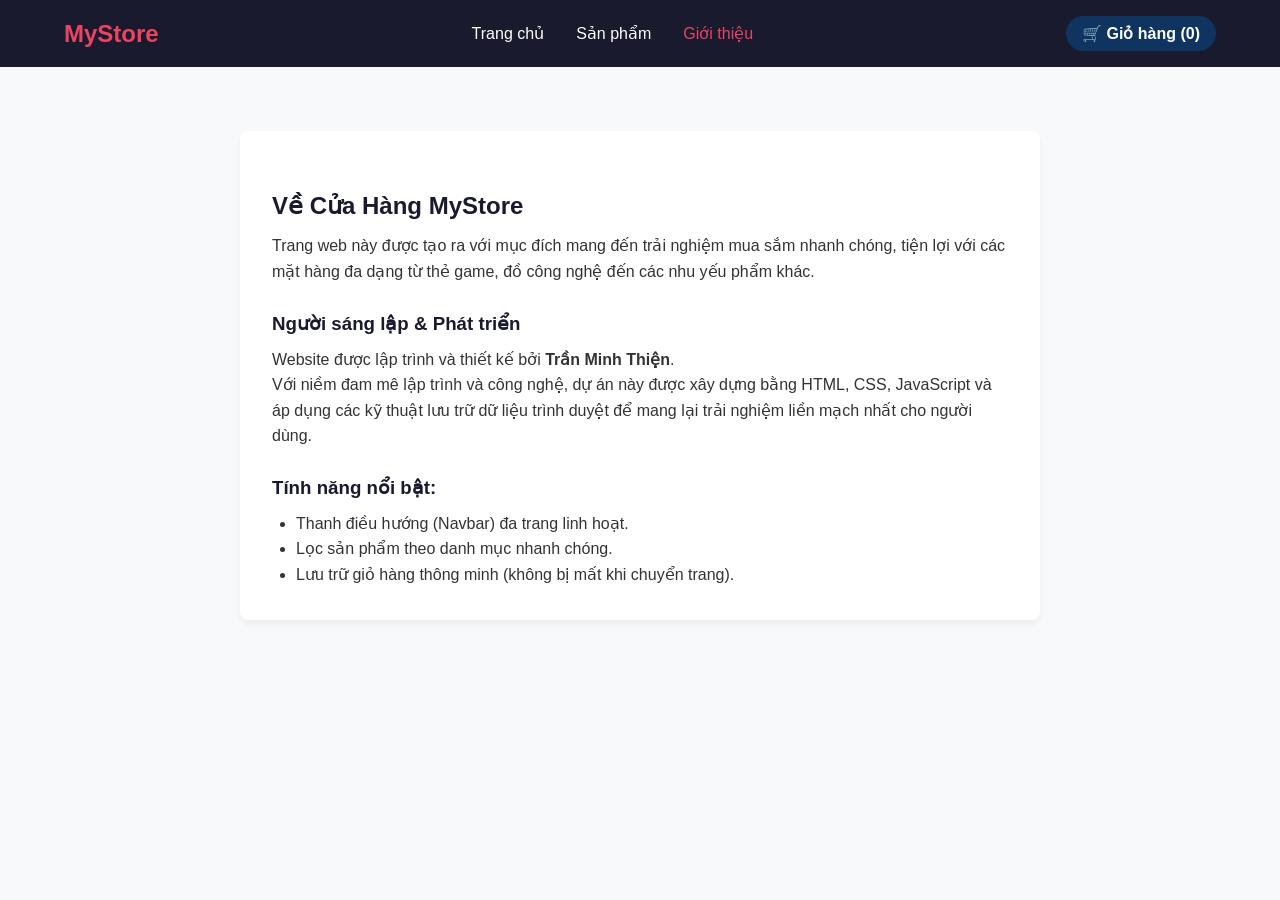
==== about.html @ 4c4992a6 "important" ====
<!DOCTYPE html>
<html lang="vi">
<head>
    <meta charset="UTF-8">
    <meta name="viewport" content="width=device-width, initial-scale=1.0">
    <title>Giới Thiệu | Cửa Hàng</title>
    <link rel="stylesheet" href="style.css">
</head>
<body>
    <nav class="navbar">
        <div class="logo"><a href="index.html">MyStore</a></div>
        <ul class="nav-links">
            <li><a href="index.html">Trang chủ</a></li>
            <li><a href="products.html">Sản phẩm</a></li>
            <li><a href="about.html" class="active">Giới thiệu</a></li>
        </ul>
        <div class="nav-cart">
            🛒 Giỏ hàng (<span id="cart-count">0</span>)
        </div>
    </nav>

    <main class="about-main">
        <section class="about-content">
            <h2>Về Cửa Hàng MyStore</h2>
            <p>Trang web này được tạo ra với mục đích mang đến trải nghiệm mua sắm nhanh chóng, tiện lợi với các mặt hàng đa dạng từ thẻ game, đồ công nghệ đến các nhu yếu phẩm khác.</p>
            
            <div class="creator-info">
                <h3>Người sáng lập & Phát triển</h3>
                <p>Website được lập trình và thiết kế bởi <strong>Trần Minh Thiện</strong>.</p>
                <p>Với niềm đam mê lập trình và công nghệ, dự án này được xây dựng bằng HTML, CSS, JavaScript và áp dụng các kỹ thuật lưu trữ dữ liệu trình duyệt để mang lại trải nghiệm liền mạch nhất cho người dùng.</p>
            </div>

            <div class="features-info">
                <h3>Tính năng nổi bật:</h3>
                <ul>
                    <li>Thanh điều hướng (Navbar) đa trang linh hoạt.</li>
                    <li>Lọc sản phẩm theo danh mục nhanh chóng.</li>
                    <li>Lưu trữ giỏ hàng thông minh (không bị mất khi chuyển trang).</li>
                </ul>
            </div>
        </section>
    </main>

    <script src="script.js"></script>
</body>
</html>
---- style.css ----
* {
    box-sizing: border-box;
    margin: 0;
    padding: 0;
}

body {
    font-family: Arial, sans-serif;
    background-color: #f4f4f9;
    color: #333;
}

header {
    background-color: #2c3e50;
    color: #fff;
    padding: 1rem 2rem;
    display: flex;
    justify-content: space-between;
    align-items: center;
}

main {
    padding: 2rem;
    display: flex;
    gap: 2rem;
    max-width: 1200px;
    margin: 0 auto;
}

/* Danh sách sản phẩm */
.products {
    flex: 2;
    display: grid;
    grid-template-columns: repeat(auto-fit, minmax(200px, 1fr));
    gap: 1.5rem;
}

.product-card {
    background: #fff;
    padding: 1.5rem;
    border-radius: 8px;
    box-shadow: 0 4px 6px rgba(0,0,0,0.1);
    text-align: center;
    transition: transform 0.2s;
}

.product-card:hover {
    transform: translateY(-5px);
}

.product-card img {
    max-width: 100%;
    height: auto;
    border-radius: 5px;
    margin-bottom: 1rem;
}

.product-card h3 {
    font-size: 1.1rem;
    margin-bottom: 0.5rem;
}

.product-card p {
    color: #e74c3c;
    font-weight: bold;
    margin-bottom: 1rem;
}

.product-card button {
    background-color: #27ae60;
    color: white;
    border: none;
    padding: 0.5rem 1rem;
    cursor: pointer;
    border-radius: 4px;
    width: 100%;
    font-weight: bold;
}

.product-card button:hover {
    background-color: #2ecc71;
}

/* Giỏ hàng */
.cart-section {
    flex: 1;
    background: #fff;
    padding: 1.5rem;
    border-radius: 8px;
    box-shadow: 0 4px 6px rgba(0,0,0,0.1);
    height: fit-content;
    position: sticky;
    top: 2rem;
}

.cart-section h2 {
    font-size: 1.2rem;
    margin-bottom: 1rem;
    border-bottom: 2px solid #f4f4f9;
    padding-bottom: 0.5rem;
}

#cart-items {
    list-style: none;
    max-height: 300px;
    overflow-y: auto;
    margin-bottom: 1rem;
}

#cart-items li {
    display: flex;
    justify-content: space-between;
    align-items: center;
    margin-bottom: 10px;
    font-size: 0.9rem;
}

.remove-btn {
    background-color: #e74c3c;
    color: white;
    border: none;
    padding: 3px 8px;
    border-radius: 3px;
    cursor: pointer;
    font-size: 0.8rem;
}

.empty-msg {
    color: #7f8c8d;
    font-style: italic;
}

.total {
    font-size: 1.2rem;
    font-weight: bold;
    margin: 1rem 0;
}

#checkout-btn {
    width: 100%;
    padding: 0.8rem;
    background-color: #2980b9;
    color: white;
    border: none;
    border-radius: 4px;
    cursor: pointer;
    font-weight: bold;
    font-size: 1rem;
}

#checkout-btn:hover {
    background-color: #3498db;
}
* { box-sizing: border-box; margin: 0; padding: 0; }
body { font-family: 'Segoe UI', Tahoma, Geneva, Verdana, sans-serif; background-color: #f8f9fa; color: #333; }
a { text-decoration: none; color: inherit; }

/* Navbar */
.navbar {
    display: flex;
    justify-content: space-between;
    align-items: center;
    background-color: #1a1a2e;
    color: white;
    padding: 1rem 5%;
    position: sticky;
    top: 0;
    z-index: 100;
}
.navbar .logo a { font-size: 1.5rem; font-weight: bold; color: #e94560; }
.nav-links { display: flex; list-style: none; gap: 2rem; }
.nav-links a { font-weight: 500; transition: color 0.3s; }
.nav-links a:hover, .nav-links a.active { color: #e94560; }
.nav-cart { font-weight: bold; background: #0f3460; padding: 0.5rem 1rem; border-radius: 20px; }

/* Trang chủ & Giới thiệu */
.home-main, .about-main { padding: 4rem 5%; text-align: center; }
.hero h1 { font-size: 2.5rem; margin-bottom: 1rem; }
.hero p { font-size: 1.2rem; margin-bottom: 2rem; color: #555; }
.btn-primary { background-color: #e94560; color: white; padding: 0.8rem 2rem; border-radius: 5px; font-weight: bold; display: inline-block; }
.btn-primary:hover { background-color: #d13d56; }
.about-content { max-width: 800px; margin: 0 auto; text-align: left; line-height: 1.6; background: white; padding: 2rem; border-radius: 8px; box-shadow: 0 4px 6px rgba(0,0,0,0.05); }
.about-content h2, .about-content h3 { color: #1a1a2e; margin-top: 1.5rem; margin-bottom: 0.5rem; }
.about-content ul { margin-left: 1.5rem; }

/* Bố cục trang Sản phẩm */
.products-layout { display: flex; gap: 2rem; padding: 2rem 5%; max-width: 1400px; margin: 0 auto; align-items: flex-start;}
.products-container { flex: 3; }

/* Bộ lọc */
.filter-bar { background: white; padding: 1rem; border-radius: 8px; margin-bottom: 1.5rem; box-shadow: 0 2px 4px rgba(0,0,0,0.05); }
.filter-bar select { padding: 0.5rem; font-size: 1rem; border-radius: 4px; border: 1px solid #ccc; outline: none; }

/* Lưới sản phẩm */
.products { display: grid; grid-template-columns: repeat(auto-fill, minmax(220px, 1fr)); gap: 1.5rem; }
.product-card { background: #fff; padding: 1.5rem; border-radius: 8px; box-shadow: 0 4px 6px rgba(0,0,0,0.05); text-align: center; transition: 0.3s; display: flex; flex-direction: column; }
.product-card:hover { transform: translateY(-5px); box-shadow: 0 8px 12px rgba(0,0,0,0.1); }
.product-card img { width: 100%; height: 180px; object-fit: cover; border-radius: 5px; margin-bottom: 1rem; }
.product-card h3 { font-size: 1.1rem; margin-bottom: 0.5rem; flex-grow: 1; }
.product-card p { color: #e94560; font-weight: bold; margin-bottom: 1rem; font-size: 1.2rem;}
.product-card button { background-color: #1a1a2e; color: white; border: none; padding: 0.8rem; cursor: pointer; border-radius: 4px; font-weight: bold; transition: 0.3s; }
.product-card button:hover { background-color: #0f3460; }

/* Giỏ hàng Sidebar */
.cart-section { flex: 1; background: #fff; padding: 1.5rem; border-radius: 8px; box-shadow: 0 4px 6px rgba(0,0,0,0.05); position: sticky; top: 80px; min-width: 300px; }
.cart-section h2 { font-size: 1.2rem; margin-bottom: 1rem; border-bottom: 2px solid #f4f4f9; padding-bottom: 0.5rem; }
#cart-items { list-style: none; max-height: 350px; overflow-y: auto; margin-bottom: 1rem; padding-right: 5px;}
#cart-items li { display: flex; justify-content: space-between; align-items: center; margin-bottom: 12px; font-size: 0.95rem; border-bottom: 1px dashed #eee; padding-bottom: 5px;}
.remove-btn { background-color: #e74c3c; color: white; border: none; padding: 4px 8px; border-radius: 3px; cursor: pointer; }
.total { font-size: 1.2rem; font-weight: bold; margin: 1rem 0; color: #1a1a2e;}
#checkout-btn { width: 100%; padding: 1rem; background-color: #e94560; color: white; border: none; border-radius: 4px; cursor: pointer; font-weight: bold; font-size: 1.1rem; transition: 0.3s;}
#checkout-btn:hover { background-color: #d13d56; }
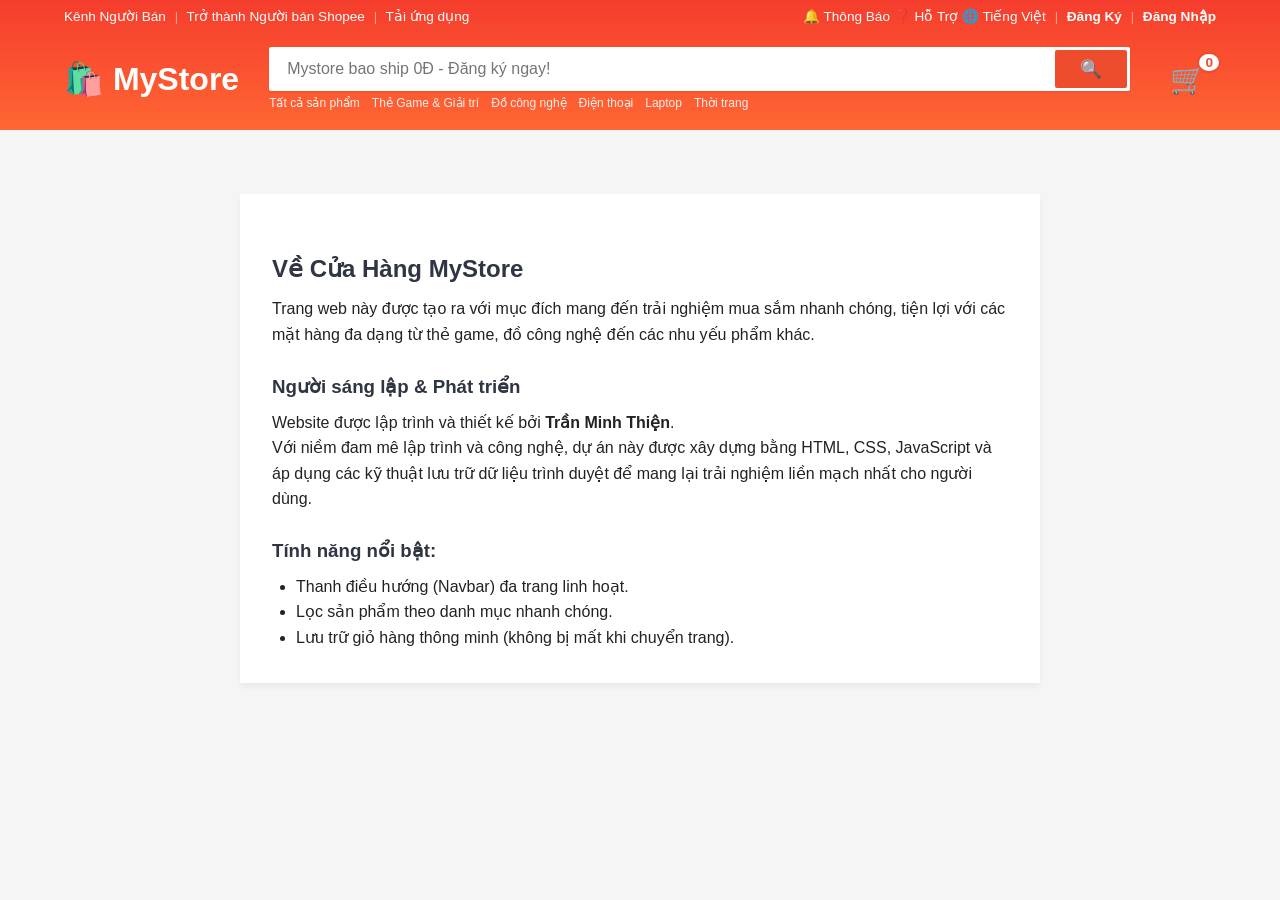
==== commit 80636735: "update 2" ====
--- a/about.html
+++ b/about.html
@@ -6,19 +6,75 @@
     <title>Giới Thiệu | Cửa Hàng</title>
     <link rel="stylesheet" href="style.css">
 </head>
+<!-- Khu vực Pop-up Giỏ hàng -->
+    <div class="cart-overlay" id="cart-overlay">
+        <div class="cart-popup">
+            <div class="cart-header">
+                <h2>Giỏ hàng của bạn</h2>
+                <button class="close-cart" id="close-cart">&times;</button>
+            </div>
+            <ul id="popup-cart-items">
+                <!-- JS sẽ in sản phẩm trong Pop-up ra đây -->
+            </ul>
+            <hr>
+            <div class="cart-footer">
+                <p class="total">Tổng: <span id="popup-cart-total">0</span> VNĐ</p>
+                <button id="popup-checkout-btn">Thanh toán</button>
+            </div>
+        </div>
+    </div>
 <body>
-    <nav class="navbar">
-        <div class="logo"><a href="index.html">MyStore</a></div>
-        <ul class="nav-links">
-            <li><a href="index.html">Trang chủ</a></li>
-            <li><a href="products.html">Sản phẩm</a></li>
-            <li><a href="about.html" class="active">Giới thiệu</a></li>
-        </ul>
-        <div class="nav-cart">
-            🛒 Giỏ hàng (<span id="cart-count">0</span>)
+    <!-- BẮT ĐẦU HEADER CHUẨN SHOPEE -->
+    <header class="shopee-header">
+        <!-- Tầng trên: Các liên kết phụ -->
+        <div class="header-top">
+            <div class="header-links-left">
+                <a href="#">Kênh Người Bán</a>
+                <span class="divider">|</span>
+                <a href="#">Trở thành Người bán Shopee</a>
+                <span class="divider">|</span>
+                <a href="#">Tải ứng dụng</a>
+            </div>
+            <div class="header-links-right">
+                <a href="#">🔔 Thông Báo</a>
+                <a href="#">❓ Hỗ Trợ</a>
+                <a href="#">🌐 Tiếng Việt</a>
+                <span class="divider">|</span>
+                <a href="#" style="font-weight: bold;">Đăng Ký</a>
+                <span class="divider">|</span>
+                <a href="#" style="font-weight: bold;">Đăng Nhập</a>
+            </div>
         </div>
-    </nav>
 
+        <!-- Tầng chính: Logo, Tìm kiếm, Giỏ hàng -->
+        <div class="header-main">
+            <div class="logo">
+                <a href="index.html">🛍️ MyStore</a>
+            </div>
+            
+            <div class="search-container">
+                <div class="shopee-search-box">
+                    <input type="text" id="search-input" placeholder="Mystore bao ship 0Đ - Đăng ký ngay!">
+                    <button id="search-btn">🔍</button>
+                </div>
+                <div class="search-tags">
+                    <a href="products.html?category=all">Tất cả sản phẩm</a>
+                    <a href="products.html?category=game">Thẻ Game & Giải trí</a>
+                    <a href="products.html?category=tech">Đồ công nghệ</a>
+                    <a href="products.html?category=phone">Điện thoại</a>
+                    <a href="products.html?category=laptop">Laptop</a>
+                    <a href="products.html?category=fashion">Thời trang</a>
+                </div>
+            </div>
+
+            <div class="cart-icon-wrapper" id="cart-icon-btn">
+                <div class="cart-icon">
+                    🛒
+                    <span class="cart-badge" id="cart-count">0</span>
+                </div>
+            </div>
+        </div>
+    </header>
     <main class="about-main">
         <section class="about-content">
             <h2>Về Cửa Hàng MyStore</h2>
@@ -42,5 +98,7 @@
     </main>
 
     <script src="script.js"></script>
+    <!-- Chỗ chứa thông báo Toast -->
+    <div id="toast-container"></div>
 </body>
 </html>
--- a/style.css
+++ b/style.css
@@ -1,3 +1,17 @@
+/* =========================================
+   1. BIẾN CƠ SỞ & RESET
+   ========================================= */
+:root {
+    --primary-color: #e94560;
+    --primary-hover: #d13d56;
+    --nav-bg: #1a1a2e;
+    --nav-cart-bg: #0f3460;
+    --bg-color: #f8f9fa;
+    --text-color: #333;
+    --danger-color: #e74c3c;
+    --border-radius: 8px;
+}
+
 * {
     box-sizing: border-box;
     margin: 0;
@@ -5,52 +19,121 @@
 }
 
 body {
-    font-family: Arial, sans-serif;
-    background-color: #f4f4f9;
-    color: #333;
-}
-
-header {
-    background-color: #2c3e50;
-    color: #fff;
-    padding: 1rem 2rem;
-    display: flex;
-    justify-content: space-between;
-    align-items: center;
-}
-
-main {
+    font-family: 'Segoe UI', Tahoma, Geneva, Verdana, sans-serif;
+    background-color: var(--bg-color);
+    color: var(--text-color);
+}
+
+a {
+    text-decoration: none;
+    color: inherit;
+}
+
+/* =========================================
+   2. TRANG CHỦ & GIỚI THIỆU
+   ========================================= */
+.home-main, .about-main {
+    padding: 4rem 5%;
+    text-align: center;
+}
+
+.hero h1 { font-size: 2.5rem; margin-bottom: 1rem; }
+.hero p { font-size: 1.2rem; margin-bottom: 2rem; color: #555; }
+
+.btn-primary {
+    background-color: var(--primary-color);
+    color: white;
+    padding: 0.8rem 2rem;
+    border-radius: 5px;
+    font-weight: bold;
+    display: inline-block;
+    transition: 0.3s;
+}
+
+.btn-primary:hover {
+    background-color: var(--primary-hover);
+}
+
+.about-content {
+    max-width: 800px;
+    margin: 0 auto;
+    text-align: left;
+    line-height: 1.6;
+    background: white;
     padding: 2rem;
+    border-radius: var(--border-radius);
+    box-shadow: 0 4px 6px rgba(0,0,0,0.05);
+}
+
+.about-content h2, .about-content h3 {
+    color: var(--nav-bg);
+    margin-top: 1.5rem;
+    margin-bottom: 0.5rem;
+}
+
+.about-content ul {
+    margin-left: 1.5rem;
+}
+
+/* =========================================
+   3. LAYOUT SẢN PHẨM & BỘ LỌC
+   ========================================= */
+.products-layout {
     display: flex;
     gap: 2rem;
-    max-width: 1200px;
+    padding: 2rem 5%;
+    max-width: 1400px;
     margin: 0 auto;
-}
-
-/* Danh sách sản phẩm */
+    align-items: flex-start;
+}
+
+.products-container { flex: 3; }
+
+.filter-bar {
+    background: white;
+    padding: 1rem;
+    border-radius: var(--border-radius);
+    margin-bottom: 1.5rem;
+    box-shadow: 0 2px 4px rgba(0,0,0,0.05);
+}
+
+.filter-bar select {
+    padding: 0.5rem;
+    font-size: 1rem;
+    border-radius: 4px;
+    border: 1px solid #ccc;
+    outline: none;
+}
+
+/* =========================================
+   4. CARD SẢN PHẨM
+   ========================================= */
 .products {
-    flex: 2;
     display: grid;
-    grid-template-columns: repeat(auto-fit, minmax(200px, 1fr));
+    grid-template-columns: repeat(auto-fill, minmax(220px, 1fr));
     gap: 1.5rem;
 }
 
 .product-card {
     background: #fff;
     padding: 1.5rem;
-    border-radius: 8px;
-    box-shadow: 0 4px 6px rgba(0,0,0,0.1);
+    border-radius: var(--border-radius);
+    box-shadow: 0 4px 6px rgba(0,0,0,0.05);
     text-align: center;
-    transition: transform 0.2s;
+    transition: 0.3s;
+    display: flex;
+    flex-direction: column;
 }
 
 .product-card:hover {
     transform: translateY(-5px);
+    box-shadow: 0 8px 12px rgba(0,0,0,0.1);
 }
 
 .product-card img {
-    max-width: 100%;
-    height: auto;
+    width: 100%;
+    height: 180px;
+    object-fit: cover;
     border-radius: 5px;
     margin-bottom: 1rem;
 }
@@ -58,39 +141,54 @@
 .product-card h3 {
     font-size: 1.1rem;
     margin-bottom: 0.5rem;
-}
-
-.product-card p {
-    color: #e74c3c;
-    font-weight: bold;
+    flex-grow: 1;
+}
+
+.product-price, .price-highlight {
+    color: var(--primary-color);
+    font-weight: bold;
+}
+
+.product-price {
     margin-bottom: 1rem;
+    font-size: 1.2rem;
 }
 
 .product-card button {
-    background-color: #27ae60;
+    background-color: var(--nav-bg);
     color: white;
     border: none;
-    padding: 0.5rem 1rem;
+    padding: 0.8rem;
     cursor: pointer;
     border-radius: 4px;
-    width: 100%;
-    font-weight: bold;
+    font-weight: bold;
+    transition: 0.3s;
 }
 
 .product-card button:hover {
-    background-color: #2ecc71;
-}
-
-/* Giỏ hàng */
+    background-color: var(--nav-cart-bg);
+}
+
+.no-products-msg {
+    grid-column: 1 / -1;
+    text-align: center;
+    color: #777;
+    font-size: 1.2rem;
+    padding: 2rem;
+}
+
+/* =========================================
+   5. GIỎ HÀNG (SIDEBAR & POP-UP)
+   ========================================= */
 .cart-section {
     flex: 1;
     background: #fff;
     padding: 1.5rem;
-    border-radius: 8px;
-    box-shadow: 0 4px 6px rgba(0,0,0,0.1);
-    height: fit-content;
+    border-radius: var(--border-radius);
+    box-shadow: 0 4px 6px rgba(0,0,0,0.05);
     position: sticky;
-    top: 2rem;
+    top: 80px;
+    min-width: 300px;
 }
 
 .cart-section h2 {
@@ -102,27 +200,31 @@
 
 #cart-items {
     list-style: none;
-    max-height: 300px;
+    max-height: 350px;
     overflow-y: auto;
     margin-bottom: 1rem;
+    padding-right: 5px;
 }
 
 #cart-items li {
     display: flex;
     justify-content: space-between;
     align-items: center;
-    margin-bottom: 10px;
-    font-size: 0.9rem;
+    margin-bottom: 12px;
+    font-size: 0.95rem;
+    border-bottom: 1px dashed #eee;
+    padding-bottom: 5px;
 }
 
 .remove-btn {
-    background-color: #e74c3c;
+    background-color: var(--danger-color);
     color: white;
     border: none;
-    padding: 3px 8px;
+    padding: 4px 8px;
     border-radius: 3px;
     cursor: pointer;
     font-size: 0.8rem;
+    margin-left: 10px;
 }
 
 .empty-msg {
@@ -134,79 +236,453 @@
     font-size: 1.2rem;
     font-weight: bold;
     margin: 1rem 0;
-}
-
-#checkout-btn {
+    color: var(--nav-bg);
+}
+
+#checkout-btn, #popup-checkout-btn {
     width: 100%;
-    padding: 0.8rem;
-    background-color: #2980b9;
+    padding: 1rem;
+    background-color: var(--primary-color);
     color: white;
     border: none;
     border-radius: 4px;
     cursor: pointer;
     font-weight: bold;
-    font-size: 1rem;
-}
-
-#checkout-btn:hover {
-    background-color: #3498db;
-}
-* { box-sizing: border-box; margin: 0; padding: 0; }
-body { font-family: 'Segoe UI', Tahoma, Geneva, Verdana, sans-serif; background-color: #f8f9fa; color: #333; }
-a { text-decoration: none; color: inherit; }
-
-/* Navbar */
-.navbar {
+    font-size: 1.1rem;
+    transition: 0.3s;
+}
+
+#checkout-btn:hover, #popup-checkout-btn:hover {
+    background-color: var(--primary-hover);
+}
+
+/* POP-UP OVERLAY */
+.cart-overlay {
+    position: fixed;
+    top: 0;
+    left: 0;
+    width: 100%;
+    height: 100%;
+    background: rgba(0, 0, 0, 0.5);
+    display: flex;
+    justify-content: flex-end;
+    visibility: hidden;
+    opacity: 0;
+    transition: opacity 0.3s, visibility 0.3s;
+    z-index: 1000;
+}
+
+.cart-overlay.active {
+    visibility: visible;
+    opacity: 1;
+}
+
+.cart-popup {
+    width: 380px;
+    max-width: 100%;
+    height: 100%;
+    background: white;
+    padding: 1.5rem;
+    display: flex;
+    flex-direction: column;
+    transform: translateX(100%);
+    transition: transform 0.3s ease-in-out;
+    box-shadow: -5px 0 15px rgba(0,0,0,0.1);
+}
+
+.cart-overlay.active .cart-popup {
+    transform: translateX(0);
+}
+
+.cart-header {
     display: flex;
     justify-content: space-between;
     align-items: center;
-    background-color: #1a1a2e;
-    color: white;
-    padding: 1rem 5%;
+    border-bottom: 2px solid #f4f4f9;
+    padding-bottom: 1rem;
+    margin-bottom: 1rem;
+}
+
+.close-cart {
+    background: none;
+    border: none;
+    font-size: 2rem;
+    color: var(--danger-color);
+    cursor: pointer;
+    line-height: 1;
+}
+
+#popup-cart-items {
+    list-style: none;
+    flex-grow: 1;
+    overflow-y: auto;
+    padding-right: 5px;
+}
+
+#popup-cart-items li {
+    display: flex;
+    justify-content: space-between;
+    align-items: center;
+    margin-bottom: 15px;
+    padding-bottom: 10px;
+    border-bottom: 1px dashed #eee;
+    font-size: 0.95rem;
+}
+
+.cart-footer {
+    margin-top: auto;
+    padding-top: 1rem;
+}
+@media (max-width: 800px) {
+    .products-layout {
+        flex-direction: column; /* Chuyển thành cột dọc trên điện thoại */
+    }
+    
+    .products-container, .cart-section {
+        width: 100%; /* Cả hai chiếm 100% chiều rộng */
+    }
+    
+    .cart-section {
+        position: static; /* Tắt sticky trên mobile để cuộn trang tự nhiên */
+    }
+}
+/* =========================================
+   6. CẬP NHẬT BIẾN CƠ SỞ (Màu sắc nhã nhặn hơn)
+   ========================================= */
+:root {
+    --primary-color: #ff4757; /* Đỏ hồng hiện đại hơn */
+    --primary-hover: #ff6b81;
+    --nav-bg: #2f3542;       /* Xám đen thay vì xanh dương đậm */
+    --nav-cart-bg: #57606f;
+    --bg-color: #f1f2f6;     /* Xám sáng, dịu mắt */
+    --text-color: #2f3542;
+    --danger-color: #ff4757;
+    --border-radius: 12px;   /* Bo góc tròn hơn (xu hướng hiện đại) */
+    --card-shadow: 0 10px 20px rgba(0,0,0,0.05); /* Bóng đổ mềm */
+    --card-shadow-hover: 0 15px 30px rgba(0,0,0,0.1);
+}
+
+/* =========================================
+   7. CẢI THIỆN CARD SẢN PHẨM (UI sang hơn)
+   ========================================= */
+.product-card {
+    background: #fff;
+    padding: 1.5rem;
+    border-radius: var(--border-radius);
+    box-shadow: var(--card-shadow);
+    text-align: center;
+    transition: all 0.3s cubic-bezier(0.25, 0.8, 0.25, 1); /* Hiệu ứng mượt hơn */
+    display: flex;
+    flex-direction: column;
+    border: 1px solid transparent; /* Chuẩn bị cho hover */
+}
+
+.product-card:hover {
+    transform: translateY(-8px);
+    box-shadow: var(--card-shadow-hover);
+    border: 1px solid #f1f2f6;
+}
+
+.product-card img {
+    width: 100%;
+    height: 200px; /* Cố định chiều cao, giúp các ảnh đều nhau */
+    object-fit: contain; /* Không bị cắt xén ảnh, viền trắng tự nhiên */
+    margin-bottom: 1.5rem;
+    background-color: #fff; /* Nền trắng cho ảnh */
+    padding: 10px;
+    border-radius: 8px;
+}
+
+.product-card button {
+    background-color: transparent;
+    color: var(--primary-color);
+    border: 2px solid var(--primary-color);
+    padding: 0.8rem;
+    cursor: pointer;
+    border-radius: 8px; /* Nút bo góc vừa phải */
+    font-weight: 600;
+    transition: all 0.3s ease;
+    margin-top: auto; /* Đẩy nút xuống dưới cùng */
+}
+
+.product-card button:hover {
+    background-color: var(--primary-color);
+    color: white;
+}
+
+/* =========================================
+   8.TOAST NOTIFICATION (Hiệu ứng thêm vào giỏ)
+   ========================================= */
+#toast-container {
+    position: fixed;
+    bottom: 20px;
+    right: 20px;
+    z-index: 9999;
+    display: flex;
+    flex-direction: column;
+    gap: 10px;
+}
+
+.toast-msg {
+    background: white;
+    color: var(--text-color);
+    padding: 15px 25px;
+    border-radius: 8px;
+    box-shadow: 0 5px 15px rgba(0,0,0,0.2);
+    border-left: 4px solid #2ed573; /* Viền xanh báo thành công */
+    transform: translateX(100%); /* Trượt từ phải vào */
+    opacity: 0;
+    animation: slideIn 0.4s forwards, slideOut 0.4s forwards 2.5s;
+    font-weight: 500;
+    display: flex;
+    align-items: center;
+    gap: 10px;
+}
+
+@keyframes slideIn {
+    to { transform: translateX(0); opacity: 1; }
+}
+
+@keyframes slideOut {
+    to { transform: translateX(120%); opacity: 0; }
+}
+/* CSS Cho thanh tìm kiếm mới */
+.search-filter-section {
+    max-width: 1400px;
+    margin: 2rem auto 0;
+    padding: 0 5%;
+    display: flex;
+    justify-content: space-between;
+    align-items: center;
+    flex-wrap: wrap;
+    gap: 1rem;
+}
+
+.search-box {
+    display: flex;
+    flex: 1;
+    min-width: 300px;
+}
+
+.search-box input {
+    flex: 1;
+    padding: 12px 20px;
+    border: 1px solid #dcdde1;
+    border-radius: 25px 0 0 25px; /* Bo tròn mạnh ở mép ngoài */
+    outline: none;
+    font-size: 1rem;
+    transition: 0.3s;
+}
+
+.search-box input:focus { border-color: var(--primary-color); }
+
+.search-box button {
+    padding: 12px 25px;
+    background: var(--primary-color);
+    color: white;
+    border: none;
+    border-radius: 0 25px 25px 0;
+    cursor: pointer;
+    font-weight: bold;
+    transition: 0.3s;
+}
+
+.search-box button:hover { background: var(--primary-hover); }
+
+/* Điều chỉnh select lọc */
+.category-box select {
+    padding: 12px;
+    border: 1px solid #dcdde1;
+    border-radius: 8px;
+    background: white;
+    font-size: 1rem;
+    cursor: pointer;
+}
+
+/* 1. CẬP NHẬT BIẾN MÀU THEO SHOPEE */
+:root {
+    --shopee-orange: #ee4d2d;
+    --shopee-orange-hover: #f05d40;
+    --shopee-gradient: linear-gradient(-180deg,#f53d2d,#f63);
+    --bg-color: #f5f5f5;
+    --text-color: #222;
+    --border-color: rgba(0,0,0,.09);
+    --border-radius: 2px;
+}
+
+body {
+    background-color: var(--bg-color);
+    font-family: 'Helvetica Neue', Helvetica, Arial, sans-serif;
+}
+
+/* 2. STYLE CHO HEADER SHOPEE */
+.shopee-header {
+    background: var(--shopee-gradient);
+    color: white;
+    padding: 0 5%;
     position: sticky;
     top: 0;
-    z-index: 100;
-}
-.navbar .logo a { font-size: 1.5rem; font-weight: bold; color: #e94560; }
-.nav-links { display: flex; list-style: none; gap: 2rem; }
-.nav-links a { font-weight: 500; transition: color 0.3s; }
-.nav-links a:hover, .nav-links a.active { color: #e94560; }
-.nav-cart { font-weight: bold; background: #0f3460; padding: 0.5rem 1rem; border-radius: 20px; }
-
-/* Trang chủ & Giới thiệu */
-.home-main, .about-main { padding: 4rem 5%; text-align: center; }
-.hero h1 { font-size: 2.5rem; margin-bottom: 1rem; }
-.hero p { font-size: 1.2rem; margin-bottom: 2rem; color: #555; }
-.btn-primary { background-color: #e94560; color: white; padding: 0.8rem 2rem; border-radius: 5px; font-weight: bold; display: inline-block; }
-.btn-primary:hover { background-color: #d13d56; }
-.about-content { max-width: 800px; margin: 0 auto; text-align: left; line-height: 1.6; background: white; padding: 2rem; border-radius: 8px; box-shadow: 0 4px 6px rgba(0,0,0,0.05); }
-.about-content h2, .about-content h3 { color: #1a1a2e; margin-top: 1.5rem; margin-bottom: 0.5rem; }
-.about-content ul { margin-left: 1.5rem; }
-
-/* Bố cục trang Sản phẩm */
-.products-layout { display: flex; gap: 2rem; padding: 2rem 5%; max-width: 1400px; margin: 0 auto; align-items: flex-start;}
-.products-container { flex: 3; }
-
-/* Bộ lọc */
-.filter-bar { background: white; padding: 1rem; border-radius: 8px; margin-bottom: 1.5rem; box-shadow: 0 2px 4px rgba(0,0,0,0.05); }
-.filter-bar select { padding: 0.5rem; font-size: 1rem; border-radius: 4px; border: 1px solid #ccc; outline: none; }
-
-/* Lưới sản phẩm */
-.products { display: grid; grid-template-columns: repeat(auto-fill, minmax(220px, 1fr)); gap: 1.5rem; }
-.product-card { background: #fff; padding: 1.5rem; border-radius: 8px; box-shadow: 0 4px 6px rgba(0,0,0,0.05); text-align: center; transition: 0.3s; display: flex; flex-direction: column; }
-.product-card:hover { transform: translateY(-5px); box-shadow: 0 8px 12px rgba(0,0,0,0.1); }
-.product-card img { width: 100%; height: 180px; object-fit: cover; border-radius: 5px; margin-bottom: 1rem; }
-.product-card h3 { font-size: 1.1rem; margin-bottom: 0.5rem; flex-grow: 1; }
-.product-card p { color: #e94560; font-weight: bold; margin-bottom: 1rem; font-size: 1.2rem;}
-.product-card button { background-color: #1a1a2e; color: white; border: none; padding: 0.8rem; cursor: pointer; border-radius: 4px; font-weight: bold; transition: 0.3s; }
-.product-card button:hover { background-color: #0f3460; }
-
-/* Giỏ hàng Sidebar */
-.cart-section { flex: 1; background: #fff; padding: 1.5rem; border-radius: 8px; box-shadow: 0 4px 6px rgba(0,0,0,0.05); position: sticky; top: 80px; min-width: 300px; }
-.cart-section h2 { font-size: 1.2rem; margin-bottom: 1rem; border-bottom: 2px solid #f4f4f9; padding-bottom: 0.5rem; }
-#cart-items { list-style: none; max-height: 350px; overflow-y: auto; margin-bottom: 1rem; padding-right: 5px;}
-#cart-items li { display: flex; justify-content: space-between; align-items: center; margin-bottom: 12px; font-size: 0.95rem; border-bottom: 1px dashed #eee; padding-bottom: 5px;}
-.remove-btn { background-color: #e74c3c; color: white; border: none; padding: 4px 8px; border-radius: 3px; cursor: pointer; }
-.total { font-size: 1.2rem; font-weight: bold; margin: 1rem 0; color: #1a1a2e;}
-#checkout-btn { width: 100%; padding: 1rem; background-color: #e94560; color: white; border: none; border-radius: 4px; cursor: pointer; font-weight: bold; font-size: 1.1rem; transition: 0.3s;}
-#checkout-btn:hover { background-color: #d13d56; }+    z-index: 1000;
+}
+
+.header-top {
+    display: flex;
+    justify-content: space-between;
+    font-size: 0.85rem;
+    padding: 8px 0;
+}
+
+.header-top a {
+    color: white;
+    transition: opacity 0.2s;
+}
+
+.header-top a:hover { opacity: 0.7; }
+.divider { margin: 0 5px; opacity: 0.5; font-size: 0.8rem; }
+
+.header-main {
+    display: flex;
+    align-items: center;
+    padding: 15px 0 20px;
+    gap: 30px;
+}
+
+.logo a {
+    font-size: 2rem;
+    font-weight: bold;
+    color: white;
+}
+
+/* 3. THANH TÌM KIẾM CHUẨN SHOPEE */
+.search-container {
+    flex: 1;
+    display: flex;
+    flex-direction: column;
+}
+
+.shopee-search-box {
+    display: flex;
+    background: white;
+    border-radius: var(--border-radius);
+    padding: 3px;
+    box-shadow: 0 1px 2px rgba(0,0,0,0.1);
+}
+
+.shopee-search-box input {
+    flex: 1;
+    border: none;
+    padding: 10px 15px;
+    font-size: 1rem;
+    outline: none;
+}
+
+.shopee-search-box button {
+    background: var(--shopee-orange);
+    color: white;
+    border: none;
+    padding: 0 25px;
+    border-radius: var(--border-radius);
+    cursor: pointer;
+    font-size: 1.1rem;
+    transition: 0.2s;
+}
+
+.shopee-search-box button:hover { background: var(--shopee-orange-hover); }
+
+.search-tags {
+    margin-top: 5px;
+    font-size: 0.75rem;
+    display: flex;
+    gap: 12px;
+}
+
+.search-tags a {
+    color: rgba(255, 255, 255, 0.9);
+}
+
+/* 4. ICON GIỎ HÀNG SHOPEE */
+.cart-icon-wrapper {
+    cursor: pointer;
+    padding: 10px;
+    position: relative;
+    font-size: 1.8rem;
+}
+
+.cart-badge {
+    position: absolute;
+    top: 0;
+    right: -5px;
+    background: white;
+    color: var(--shopee-orange);
+    border: 2px solid var(--shopee-orange);
+    border-radius: 50%;
+    padding: 1px 6px;
+    font-size: 0.85rem;
+    font-weight: bold;
+}
+
+/* 5. ÉP PRODUCT CARD GIỐNG SHOPEE */
+.products {
+    grid-template-columns: repeat(auto-fill, minmax(190px, 1fr));
+    gap: 10px;
+}
+
+.product-card {
+    background: #fff;
+    padding: 0;
+    border-radius: var(--border-radius);
+    box-shadow: 0 1px 2px rgba(0,0,0,.1);
+    text-align: left;
+    border: 1px solid transparent;
+    position: relative;
+}
+
+.product-card:hover {
+    transform: translateY(-2px);
+    box-shadow: 0 5px 15px rgba(0,0,0,.15);
+    border-color: var(--shopee-orange);
+}
+
+.product-card img {
+    width: 100%;
+    height: 190px;
+    border-bottom: 1px solid var(--border-color);
+    border-radius: var(--border-radius) var(--border-radius) 0 0;
+    margin-bottom: 0;
+}
+
+.product-info-wrapper {
+    padding: 10px;
+    display: flex;
+    flex-direction: column;
+    height: 120px;
+}
+
+.product-card h3 {
+    font-size: 0.85rem;
+    font-weight: normal;
+    color: rgba(0,0,0,.87);
+    margin-bottom: auto;
+    line-height: 1.2rem;
+    display: -webkit-box;
+    -webkit-line-clamp: 2;
+    line-clamp: 2;
+    -webkit-box-orient: vertical;
+    overflow: hidden;
+}
+
+.product-price {
+    font-size: 1.1rem !important;
+    color: var(--shopee-orange) !important;
+    margin-bottom: 5px !important;
+}
+
+.product-card button {
+    background-color: var(--shopee-orange);
+    border-radius: var(--border-radius);
+    font-weight: normal;
+    font-size: 0.85rem;
+    padding: 8px;
+}
+
+.product-card button:hover { background-color: var(--shopee-orange-hover); }
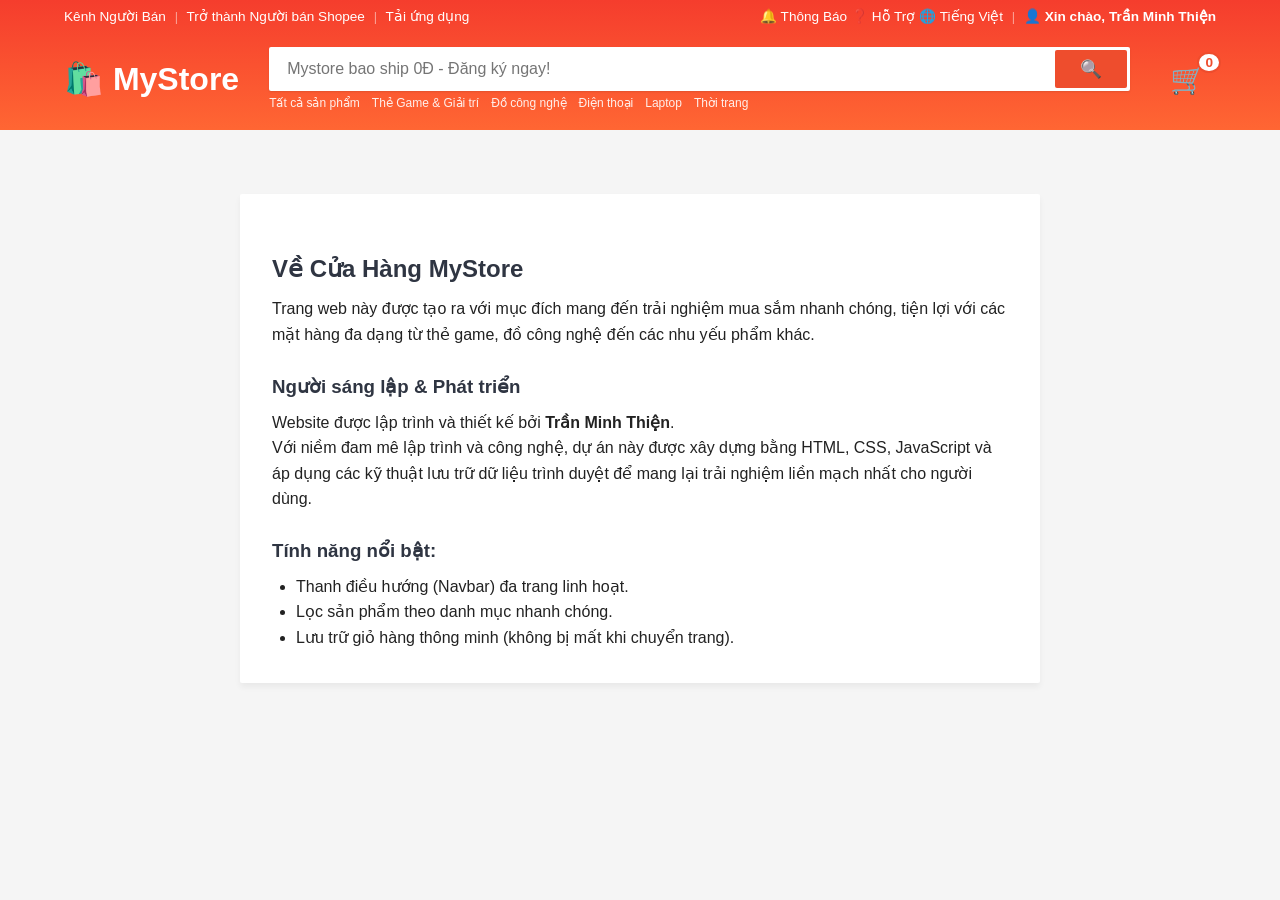
==== commit b789fc8b: "update 3" ====
--- a/about.html
+++ b/about.html
@@ -29,7 +29,7 @@
         <!-- Tầng trên: Các liên kết phụ -->
         <div class="header-top">
             <div class="header-links-left">
-                <a href="#">Kênh Người Bán</a>
+                <a href="seller.html">Kênh Người Bán</a>
                 <span class="divider">|</span>
                 <a href="#">Trở thành Người bán Shopee</a>
                 <span class="divider">|</span>
@@ -40,9 +40,7 @@
                 <a href="#">❓ Hỗ Trợ</a>
                 <a href="#">🌐 Tiếng Việt</a>
                 <span class="divider">|</span>
-                <a href="#" style="font-weight: bold;">Đăng Ký</a>
-                <span class="divider">|</span>
-                <a href="#" style="font-weight: bold;">Đăng Nhập</a>
+                <a href="#" style="font-weight: bold;">👤 Xin chào, Trần Minh Thiện</a>
             </div>
         </div>
 
--- a/style.css
+++ b/style.css
@@ -685,4 +685,180 @@
     padding: 8px;
 }
 
-.product-card button:hover { background-color: var(--shopee-orange-hover); }+.product-card button:hover { background-color: var(--shopee-orange-hover); }
+/* =========================================
+   7. TRANG KÊNH NGƯỜI BÁN (SELLER CENTER)
+   ========================================= */
+.seller-page {
+    background-color: #f6f6f6; /* Nền xám nhạt đặc trưng của Seller Center */
+}
+
+.seller-header {
+    box-shadow: 0 1px 4px rgba(0,0,0,0.1);
+}
+
+.seller-container {
+    display: flex;
+    max-width: 1400px;
+    margin: 20px auto;
+    padding: 0 2%;
+    gap: 20px;
+    min-height: 80vh;
+}
+
+/* Sidebar Menu */
+.seller-sidebar {
+    width: 250px;
+    background: white;
+    border-radius: var(--border-radius);
+    box-shadow: 0 1px 2px rgba(0,0,0,0.05);
+    padding: 20px 0;
+    height: fit-content;
+}
+
+.seller-menu {
+    list-style: none;
+}
+
+.seller-menu li a {
+    display: block;
+    padding: 12px 20px;
+    color: #333;
+    font-size: 0.95rem;
+    transition: 0.2s;
+}
+
+.seller-menu li a:hover {
+    background-color: #fafafa;
+    color: var(--shopee-orange);
+}
+
+.seller-menu li.active a {
+    color: var(--shopee-orange);
+    font-weight: bold;
+    border-left: 4px solid var(--shopee-orange);
+    background-color: #fffaf9;
+}
+
+/* Main Content */
+.seller-content {
+    flex: 1;
+    display: flex;
+    flex-direction: column;
+    gap: 20px;
+    overflow: hidden;
+}
+
+/* Thống kê */
+.stats-grid {
+    display: grid;
+    grid-template-columns: repeat(auto-fit, minmax(200px, 1fr));
+    gap: 15px;
+}
+
+.stat-card {
+    background: white;
+    padding: 20px;
+    border-radius: var(--border-radius);
+    box-shadow: 0 1px 2px rgba(0,0,0,0.05);
+    text-align: center;
+}
+
+.stat-card h3 {
+    font-size: 1.8rem;
+    color: #2c3e50;
+    margin-bottom: 5px;
+}
+
+.stat-card p {
+    color: #7f8c8d;
+    font-size: 0.9rem;
+}
+
+/* Quản lý sản phẩm (Bảng) */
+.product-management {
+    background: white;
+    padding: 20px;
+    border-radius: var(--border-radius);
+    box-shadow: 0 1px 2px rgba(0,0,0,0.05);
+}
+
+.pm-header {
+    display: flex;
+    justify-content: space-between;
+    align-items: center;
+    margin-bottom: 20px;
+}
+
+.pm-header h2 {
+    font-size: 1.2rem;
+    color: #333;
+}
+
+.btn-add-product {
+    background: var(--shopee-orange);
+    color: white;
+    border: none;
+    padding: 10px 20px;
+    border-radius: var(--border-radius);
+    cursor: pointer;
+    font-weight: bold;
+    transition: 0.2s;
+}
+
+.btn-add-product:hover {
+    background: var(--shopee-orange-hover);
+}
+
+.table-responsive {
+    overflow-x: auto;
+}
+
+.seller-table {
+    width: 100%;
+    border-collapse: collapse;
+    text-align: left;
+}
+
+.seller-table th, .seller-table td {
+    padding: 15px;
+    border-bottom: 1px solid #eee;
+    font-size: 0.95rem;
+}
+
+.seller-table th {
+    background-color: #fafafa;
+    color: #888;
+    font-weight: 500;
+}
+
+.seller-product-item {
+    display: flex;
+    align-items: center;
+    gap: 15px;
+}
+
+.seller-product-item img {
+    width: 50px;
+    height: 50px;
+    object-fit: contain;
+    border: 1px solid #eee;
+    border-radius: 4px;
+}
+
+.btn-edit {
+    color: #27ae60;
+    background: transparent;
+    border: none;
+    cursor: pointer;
+    font-weight: bold;
+    margin-right: 10px;
+}
+
+.btn-delete {
+    color: #e74c3c;
+    background: transparent;
+    border: none;
+    cursor: pointer;
+    font-weight: bold;
+}
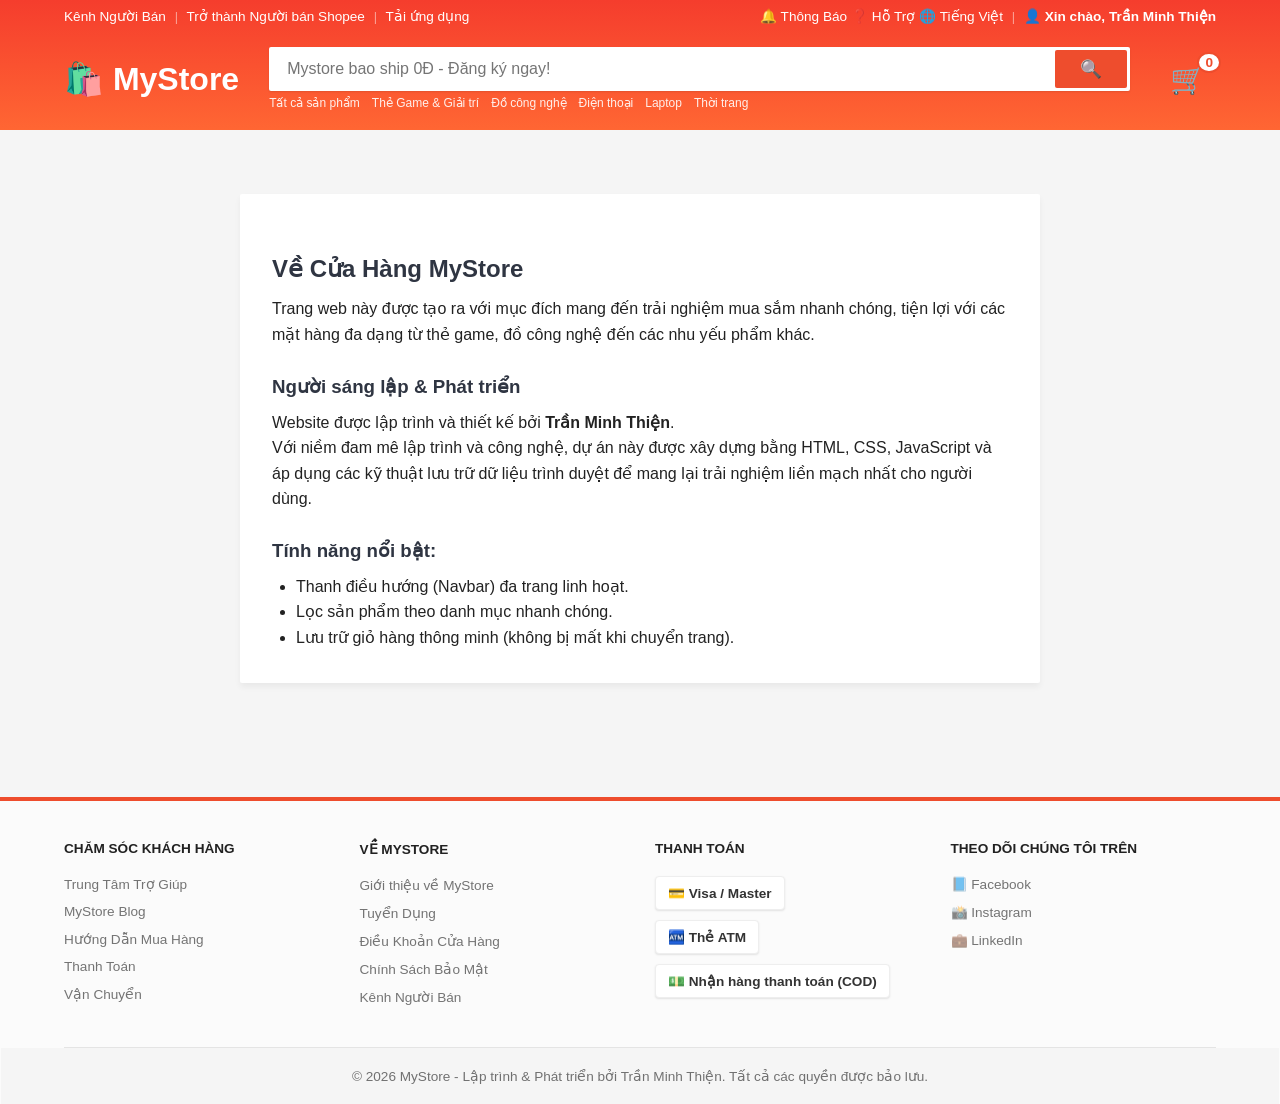
==== commit 1e1479d3: "update 4" ====
--- a/about.html
+++ b/about.html
@@ -40,7 +40,7 @@
                 <a href="#">❓ Hỗ Trợ</a>
                 <a href="#">🌐 Tiếng Việt</a>
                 <span class="divider">|</span>
-                <a href="#" style="font-weight: bold;">👤 Xin chào, Trần Minh Thiện</a>
+                <a href="profile.html" style="font-weight: bold;">👤 Xin chào, Trần Minh Thiện</a>
             </div>
         </div>
 
@@ -99,4 +99,51 @@
     <!-- Chỗ chứa thông báo Toast -->
     <div id="toast-container"></div>
 </body>
+    <footer class="shopee-footer">
+        <div class="footer-container">
+            <div class="footer-col">
+                <h4>CHĂM SÓC KHÁCH HÀNG</h4>
+                <ul>
+                    <li><a href="#">Trung Tâm Trợ Giúp</a></li>
+                    <li><a href="#">MyStore Blog</a></li>
+                    <li><a href="#">Hướng Dẫn Mua Hàng</a></li>
+                    <li><a href="#">Thanh Toán</a></li>
+                    <li><a href="#">Vận Chuyển</a></li>
+                </ul>
+            </div>
+            
+            <div class="footer-col">
+                <h4>VỀ MYSTORE</h4>
+                <ul>
+                    <li><a href="about.html">Giới thiệu về MyStore</a></li>
+                    <li><a href="#">Tuyển Dụng</a></li>
+                    <li><a href="#">Điều Khoản Cửa Hàng</a></li>
+                    <li><a href="#">Chính Sách Bảo Mật</a></li>
+                    <li><a href="seller.html">Kênh Người Bán</a></li>
+                </ul>
+            </div>
+            
+            <div class="footer-col">
+                <h4>THANH TOÁN</h4>
+                <div class="payment-icons">
+                    <span class="pay-icon">💳 Visa / Master</span>
+                    <span class="pay-icon">🏧 Thẻ ATM</span>
+                    <span class="pay-icon">💵 Nhận hàng thanh toán (COD)</span>
+                </div>
+            </div>
+            
+            <div class="footer-col">
+                <h4>THEO DÕI CHÚNG TÔI TRÊN</h4>
+                <ul>
+                    <li><a href="#">📘 Facebook</a></li>
+                    <li><a href="#">📸 Instagram</a></li>
+                    <li><a href="#">💼 LinkedIn</a></li>
+                </ul>
+            </div>
+        </div>
+        
+        <div class="footer-bottom">
+            <p>&copy; 2026 MyStore - Lập trình & Phát triển bởi Trần Minh Thiện. Tất cả các quyền được bảo lưu.</p>
+        </div>
+    </footer>
 </html>
--- a/style.css
+++ b/style.css
@@ -861,4 +861,246 @@
     border: none;
     cursor: pointer;
     font-weight: bold;
+}
+/* =========================================
+   9. TRANG HỒ SƠ & GIỚI THIỆU (PROFILE PAGE)
+   ========================================= */
+.profile-page {
+    background-color: var(--bg-color);
+}
+
+.profile-container {
+    max-width: 1200px;
+    margin: 30px auto;
+    padding: 0 5%;
+    display: flex;
+    gap: 30px;
+    align-items: flex-start;
+}
+
+.profile-card {
+    background: white;
+    border-radius: var(--border-radius);
+    box-shadow: 0 2px 8px rgba(0,0,0,0.08);
+    padding: 30px;
+}
+
+/* Cột thông tin cá nhân (Trái) */
+.profile-sidebar {
+    flex: 1;
+    min-width: 320px;
+}
+
+.avatar-placeholder {
+    width: 120px;
+    height: 120px;
+    background: var(--shopee-gradient);
+    border-radius: 50%;
+    display: flex;
+    justify-content: center;
+    align-items: center;
+    margin: 0 auto 20px;
+    box-shadow: 0 4px 10px rgba(238, 77, 45, 0.3);
+}
+
+.avatar-text {
+    color: white;
+    font-size: 3rem;
+    font-weight: bold;
+}
+
+.user-bio {
+    text-align: center;
+}
+
+.user-bio h2 {
+    color: #2c3e50;
+    font-size: 1.5rem;
+    margin-bottom: 5px;
+}
+
+.tagline {
+    color: var(--shopee-orange);
+    font-weight: 500;
+    font-size: 0.95rem;
+}
+
+.profile-divider {
+    border: none;
+    border-top: 1px dashed #ddd;
+    margin: 20px 0;
+}
+
+.bio-details {
+    text-align: left;
+    font-size: 0.95rem;
+    line-height: 1.6;
+    color: #555;
+}
+
+.bio-details p { margin-bottom: 10px; }
+
+.contact-list {
+    list-style: none;
+    text-align: left;
+    padding: 0;
+}
+
+.contact-list li {
+    margin-bottom: 12px;
+    font-size: 0.95rem;
+    color: #444;
+}
+
+/* Cột thông tin dự án (Phải) */
+.profile-content {
+    flex: 2;
+}
+
+.project-details h2 {
+    color: #2c3e50;
+    font-size: 1.6rem;
+}
+
+.project-header {
+    display: flex;
+    justify-content: space-between;
+    align-items: center;
+    margin-bottom: 15px;
+}
+
+.status-badge {
+    background: #e8f5e9;
+    color: #2e7d32;
+    padding: 5px 12px;
+    border-radius: 20px;
+    font-size: 0.85rem;
+    font-weight: bold;
+}
+
+.project-intro {
+    line-height: 1.7;
+    color: #555;
+    margin-bottom: 25px;
+}
+
+.tech-stack h3, .future-plans h3 {
+    color: var(--shopee-orange);
+    margin-bottom: 15px;
+    font-size: 1.2rem;
+}
+
+.tech-tags {
+    display: flex;
+    gap: 10px;
+    flex-wrap: wrap;
+    margin-bottom: 20px;
+}
+
+.tech-tags span {
+    background: #f1f2f6;
+    color: #2f3542;
+    padding: 6px 15px;
+    border-radius: 6px;
+    font-size: 0.9rem;
+    font-weight: bold;
+    border: 1px solid #dfe4ea;
+}
+
+.tech-features {
+    padding-left: 20px;
+    line-height: 1.8;
+    color: #444;
+}
+
+.future-plans ul {
+    padding-left: 20px;
+    line-height: 1.8;
+    color: #444;
+    list-style-type: square;
+}
+
+/* Responsive cho trang Profile */
+@media (max-width: 850px) {
+    .profile-container {
+        flex-direction: column;
+    }
+    .profile-sidebar {
+        width: 100%;
+    }
+}
+/* =========================================
+   10. FOOTER (CHÂN TRANG)
+   ========================================= */
+.shopee-footer {
+    background-color: #fbfbfb;
+    border-top: 4px solid var(--shopee-orange); /* Đường viền cam đặc trưng */
+    padding: 40px 5% 0;
+    color: rgba(0,0,0,.54);
+    font-size: 0.85rem;
+    margin-top: 50px;
+}
+
+.footer-container {
+    display: grid;
+    grid-template-columns: repeat(auto-fit, minmax(200px, 1fr));
+    gap: 30px;
+    max-width: 1400px;
+    margin: 0 auto;
+    border-bottom: 1px solid rgba(0,0,0,.09);
+    padding-bottom: 30px;
+}
+
+.footer-col h4 {
+    color: rgba(0,0,0,.87);
+    font-size: 0.85rem;
+    font-weight: bold;
+    margin-bottom: 20px;
+    text-transform: uppercase;
+}
+
+.footer-col ul {
+    list-style: none;
+    padding: 0;
+}
+
+.footer-col ul li {
+    margin-bottom: 12px;
+}
+
+.footer-col a {
+    color: rgba(0,0,0,.54);
+    transition: color 0.2s;
+}
+
+.footer-col a:hover {
+    color: var(--shopee-orange);
+}
+
+.payment-icons {
+    display: flex;
+    gap: 10px;
+    flex-wrap: wrap;
+    flex-direction: column;
+}
+
+.pay-icon {
+    background: white;
+    padding: 8px 12px;
+    border-radius: 4px;
+    box-shadow: 0 1px 2px rgba(0,0,0,0.1);
+    font-weight: bold;
+    color: #333;
+    display: inline-block;
+    width: fit-content;
+    border: 1px solid #eee;
+}
+
+.footer-bottom {
+    text-align: center;
+    padding: 20px 0;
+    font-size: 0.85rem;
+    color: rgba(0,0,0,.54);
+    background-color: #f5f5f5;
+    margin: 0 -5.5%; /* Kéo dài nền xám ra sát mép màn hình */
 }
